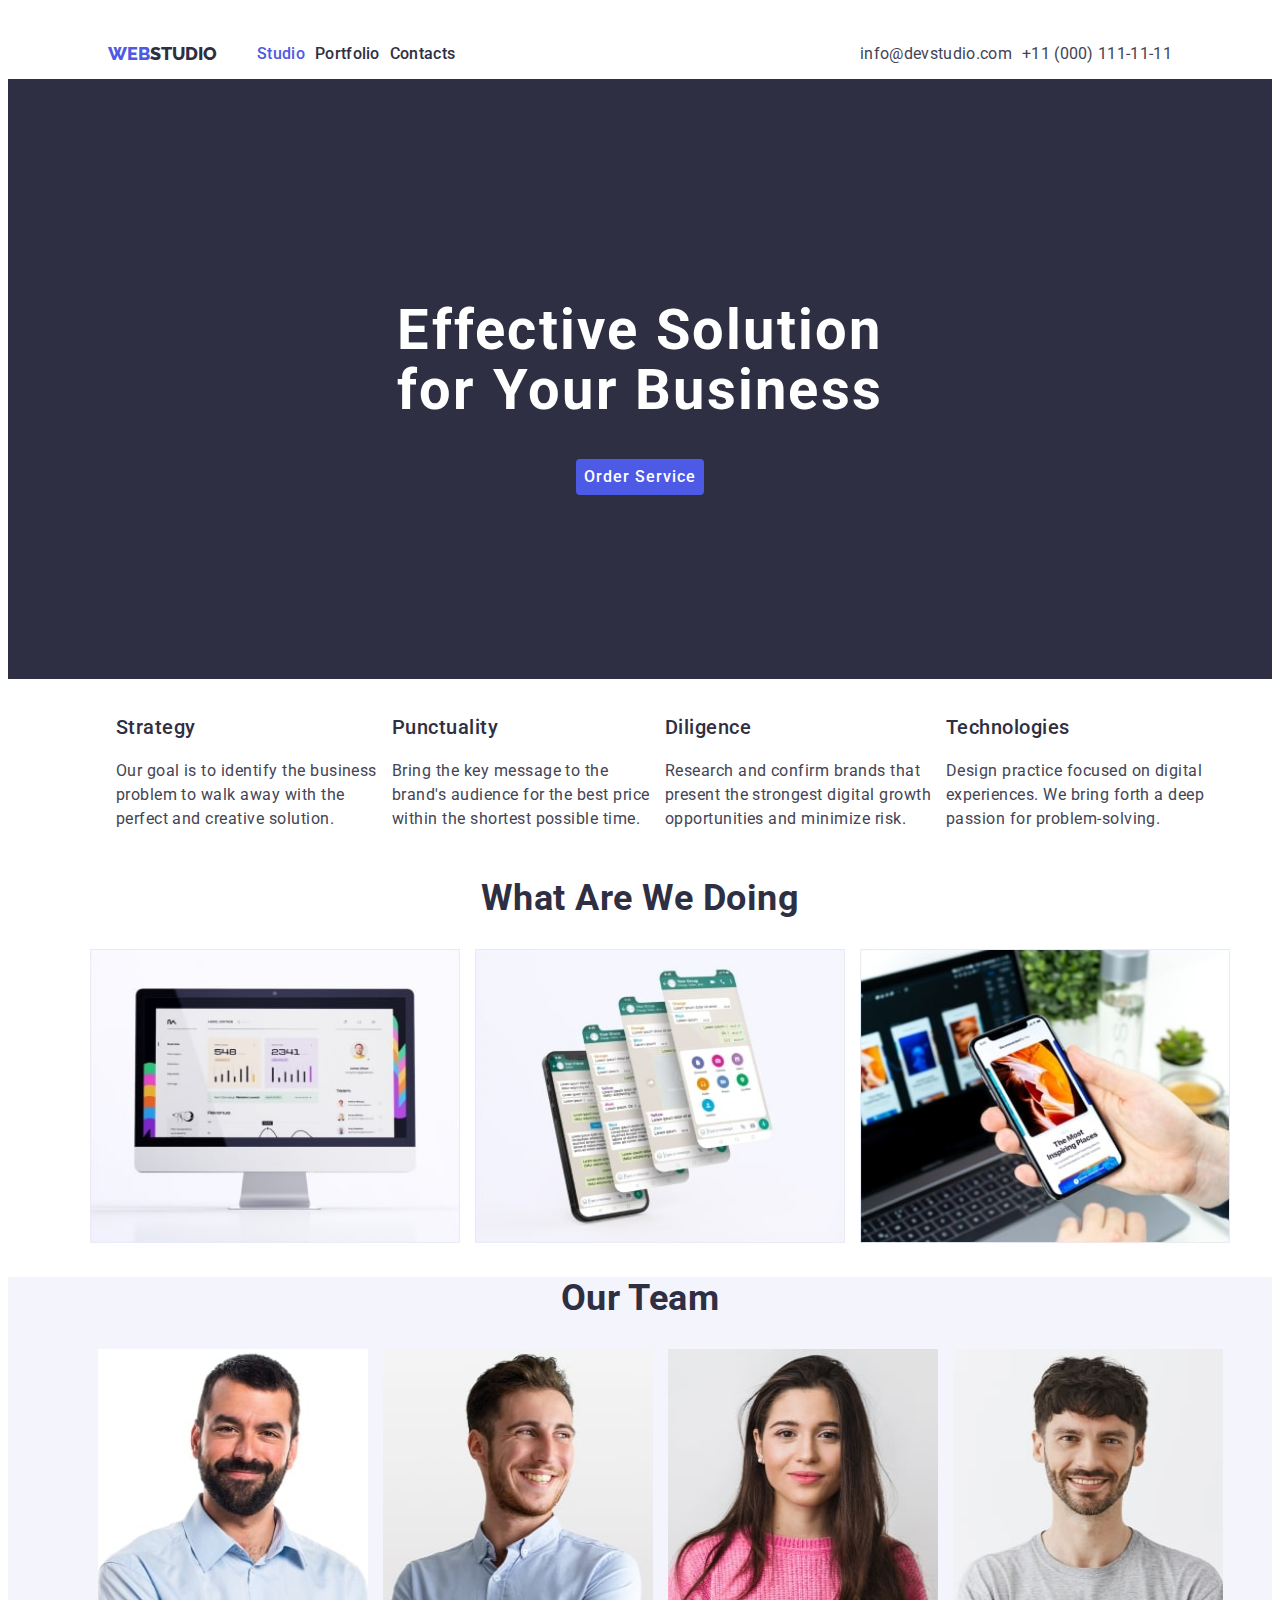
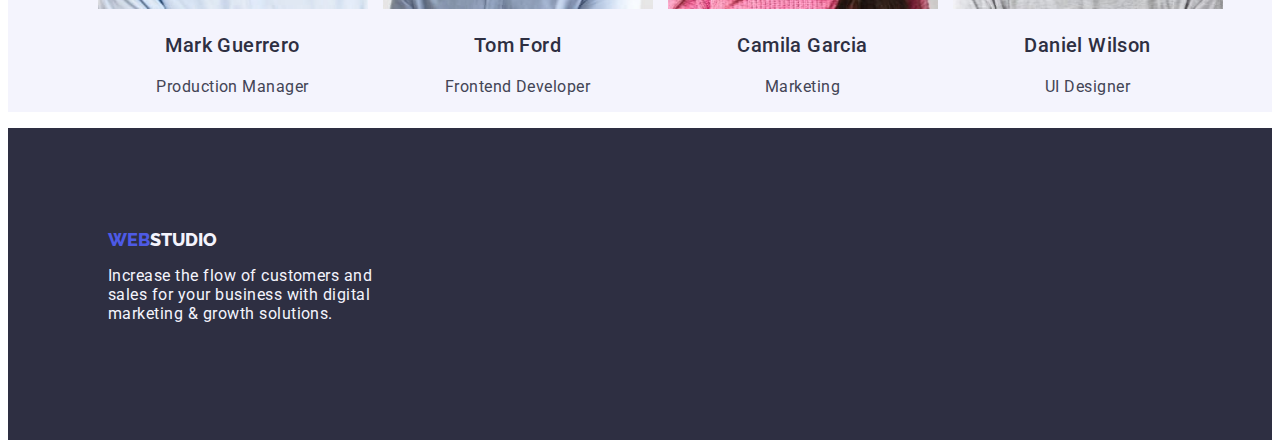
==== index.html @ 8016de3e "update page" ====
<!DOCTYPE html>
<html lang="en">
  <head>
    <meta charset="UTF-8" />
    <meta name="viewport" content="width=device-width, initial-scale=1.0" />
    <link
      href="https://fonts.googleapis.com/css2?family=Raleway:wght@800&family=Roboto:wght@400;500;700;900&display=swap "
      rel="stylesheet"
    />
    <link rel="stylesheet" href="./css/styles.css" />
    <title>Studio</title>
  </head>
  <body>
    <!-- Header -->
    <header class="page-header">
      <nav>
        <a href="./index.html" class="logo-link">
          <span class="logo">WEB</span>
          <span class="studio">STUDIO</span></a
        >

        <ul class="nav-menu list">
          <li><a href="./index.html" class="page current">Studio</a></li>
          <li><a href="./portfolio.html" class="page">Portfolio</a></li>
          <li><a href="#" class="page">Contacts</a></li>
        </ul>
      </nav>
      <ul class="contacts-menu list">
        <li>
          <a href="mailto:info@devstudio.com" class="item"
            >info@devstudio.com</a
          >
        </li>
        <li><a href="tel:110001111111" class="item">+11 (000) 111-11-11</a></li>
      </ul>
    </header>
    <!-- Main -->
    <main>
      <!-- Section 1 -->
      <section class="hero bg-hero">
        <h1 class="hero-title">Effective Solution <br />for Your Business</h1>
        <button class="button primary" type="button">Order Service</button>
      </section>

      <!-- Section 2 -->
      <section class="section">
        <div class="container">
          <ul class="benefits list">
            <li>
              <h3 class="title">Strategy</h3>
              <p class="description">
                Our goal is to identify the business <br />
                problem to walk away with the <br />
                perfect and creative solution.
              </p>
            </li>
            <li>
              <h3 class="title">Punctuality</h3>
              <p class="description">
                Bring the key message to the <br />
                brand's audience for the best price <br />
                within the shortest possible time.
              </p>
            </li>
            <li>
              <h3 class="title">Diligence</h3>
              <p class="description">
                Research and confirm brands that <br />
                present the strongest digital growth <br />
                opportunities and minimize risk.
              </p>
            </li>
            <li>
              <h3 class="title">Technologies</h3>
              <p class="description">
                Design practice focused on digital <br />
                experiences. We bring forth a deep <br />
                passion for problem-solving.
              </p>
            </li>
          </ul>
        </div>
      </section>
      <!-- Section 3 -->
      <section class="section">
        <div class="container">
          <h2 class="section-title">What Are We Doing</h2>
          <ul class="what-we-do list">
            <li>
              <img
                src="./images/pc-monitor.jpg"
                alt="Personal Computer"
                width="370"
                height="294"
              />
            </li>
            <li>
              <img
                src="./images/mobile-pages.jpg"
                alt="Mobile Pages"
                width="370"
                height="294"
              />
            </li>
            <li>
              <img
                src="./images/mobile-updates.jpg"
                alt="Mobile Update"
                width="370"
                height="294"
              />
            </li>
          </ul>
        </div>
      </section>
      <!-- Section 4  -->
      <section class="section bg-team">
        <div class="container">
          <h2 class="section-title">Our Team</h2>
          <ul class="team list">
            <li>
              <img
                src="./images/mark-guerrero.jpg"
                alt="Mark Guerrero"
                width="270"
                height="260"
              />
              <h3 class="name">Mark Guerrero</h3>
              <p class="position">Production Manager</p>
            </li>
            <li>
              <img
                src="./images/tom-ford.jpg"
                alt="Tom Ford"
                width="270"
                height="260"
              />
              <h3 class="name">Tom Ford</h3>
              <p class="position">Frontend Developer</p>
            </li>
            <li>
              <img
                src="./images/camila-garcia.jpg"
                alt="Camila Garcia"
                width="270"
                height="260"
              />
              <h3 class="name">Camila Garcia</h3>
              <p class="position">Marketing</p>
            </li>
            <li>
              <img
                src="./images/daniel-wilson.jpg"
                alt="Daniel Wilson"
                width="270"
                height="260"
              />
              <h3 class="name">Daniel Wilson</h3>
              <p class="position">UI Designer</p>
            </li>
          </ul>
        </div>
      </section>
    </main>
    <!-- Mission Footer -->
    <footer class="page-footer bg-footer">
      <div class>
        <a href="./index.html" class="logo-link">
          <span class="logo">WEB</span>
          <span class="studio-footer">STUDIO</span></a
        >
        <p class="footer-description">
          Increase the flow of customers and <br />
          sales for your business with digital <br />
          marketing & growth solutions.
        </p>
      </div>
    </footer>
  </body>
</html>
---- css/styles.css ----
:root {
  --navyblue: #2e2f42;
  --iris: #4d5ae5;
  --slate: #434455;
  --white: #fff;
  --ocean: #404bbf;
  --cloud: #f4f4fd;
}
body {
  font-family: "Roboto", sans-serif;
  font-size: 16px;
  letter-spacing: 0.03em;
  color: var(--slate);
}
.list {
  list-style: none;
}
.page-header {
  display: flex;
  align-items: center;
  padding-top: 20px;
  padding-right: 100px;
}
.page-header > ul {
  display: flex;
  gap: 10px;
  margin-left: auto;
}
.page-header > nav {
  display: flex;
  align-items: center;
  margin-left: 100px;
}

.page-header > nav > ul {
  display: flex;
  gap: 10px;
}

.logo-link {
  font-family: "Raleway", sans-serif;
  font-size: 0;
  font-weight: 800;
  line-height: 1.17;
  letter-spacing: 0.04em;
  text-decoration: none;
}
.logo-link > span {
  font-size: 18px;
}
.logo {
  color: var(--iris);
}
.studio {
  color: var(--navyblue);
}

.nav-menu .page {
  color: var(--navyblue);
  font-weight: 500;
  line-height: 1.14;
  letter-spacing: 0.02em;
  text-decoration: none;
}
.nav-menu .page:hover,
.nav-menu .page:focus,
.nav-menu .page.current,
.contacts-menu .item:hover,
.contacts-menu .item:focus {
  color: var(--iris);
}

.contacts-menu .item {
  color: var(--slate);
  text-decoration: none;
  font-weight: 400;
  line-height: 1.14;
  letter-spacing: 0.02em;
}

.bg-hero {
  background-color: var(--navyblue);
}

.hero.bg-hero {
  display: flex;
  flex-direction: column;
  justify-content: center;
  align-items: center;
  height: 600px;
}

.button {
  border-color: transparent;
  font-family: inherit;
  font-weight: 500;
  line-height: 1.5;
  border-radius: 4px;
  letter-spacing: 0.03em;
  cursor: pointer;
  font-size: 16px;
}
.button.primary {
  color: white;
  background-color: var(--iris);
  line-height: 1.87;
  letter-spacing: 0.06em;
}
.button.primary:hover,
.button.primary:focus {
  background-color: var(--ocean);
}
.button.filter {
  background-color: var(--cloud);
  color: var(--iris);
  font-weight: 500;
  line-height: 1.62;
}
.button.filter:hover,
.button.filter:focus,
.button.filter.current {
  background-color: var(--ocean);
  color: var(--cloud);
}

.hero-title {
  color: var(--white);
  text-align: center;
  font-size: 56px;
  line-height: 1.07;
  letter-spacing: 0.04em;
}

.section .container .benefits.list {
  display: flex;
  justify-content: center;
  gap: 15px;
}
.section .container .what-we-do.list {
  display: flex;
  justify-content: center;
  gap: 15px;
}
.bg-team {
  background-color: var(--cloud);
}

.bg-team .container .list {
  display: flex;
  gap: 15px;
  justify-content: center;
}

.benefits .title {
  color: var(--navyblue);
  font-size: 20px;
  font-weight: 500;
}
.benefits .description {
  color: var(--slate);
  font-size: 16px;
  font-weight: 400;
  line-height: 24px;
}

.section-title {
  color: var(--navyblue);
  font-size: 36px;
  text-align: center;
  line-height: 1.17;
}

.team .name {
  color: var(--navyblue);
  font-size: 20px;
  font-weight: 500;
  letter-spacing: 0.02em;
  text-align: center;
}

.team .position {
  color: var(--slate);
  font-size: 16px;
  font-weight: 400;
  text-align: center;
}
.page-footer.bg-footer {
  background-color: var(--navyblue);
  display: flex;
  align-items: center;
  height: 312px;
  padding-left: 100px;
}
.studio-footer {
  color: var(--cloud);
}
.footer-description {
  color: var(--cloud);
}
.project {
  text-decoration: none;
}
.project .name {
  font-size: 20px;
  font-weight: 500;
  line-height: 2;
  letter-spacing: 0.04em;
  color: var(--navyblue);
}

.project .type {
  color: var(--slate);
  font-weight: 400;
  line-height: 1.87;
}

.container .filters.list {
  display: flex;
  justify-content: center;
  align-items: center;
  gap: 20px;
  padding: 50px;
}
.container .filters.list .button {
  height: 24px;
  width: 126px;
  display: flex;
  justify-content: center;
  align-items: center;
}

.container .projects.list {
  display: flex;
  justify-content: center;
  align-items: center;
  gap: 20px;
  padding: 30px;
}

.container .section-list-service.list {
  display: flex;
  justify-content: center;
  align-items: center;
  gap: 20px;
  padding: 30px;
}

.container .section-list-product.list {
  display: flex;
  justify-content: center;
  align-items: center;
  gap: 20px;
  padding: 30px;
}
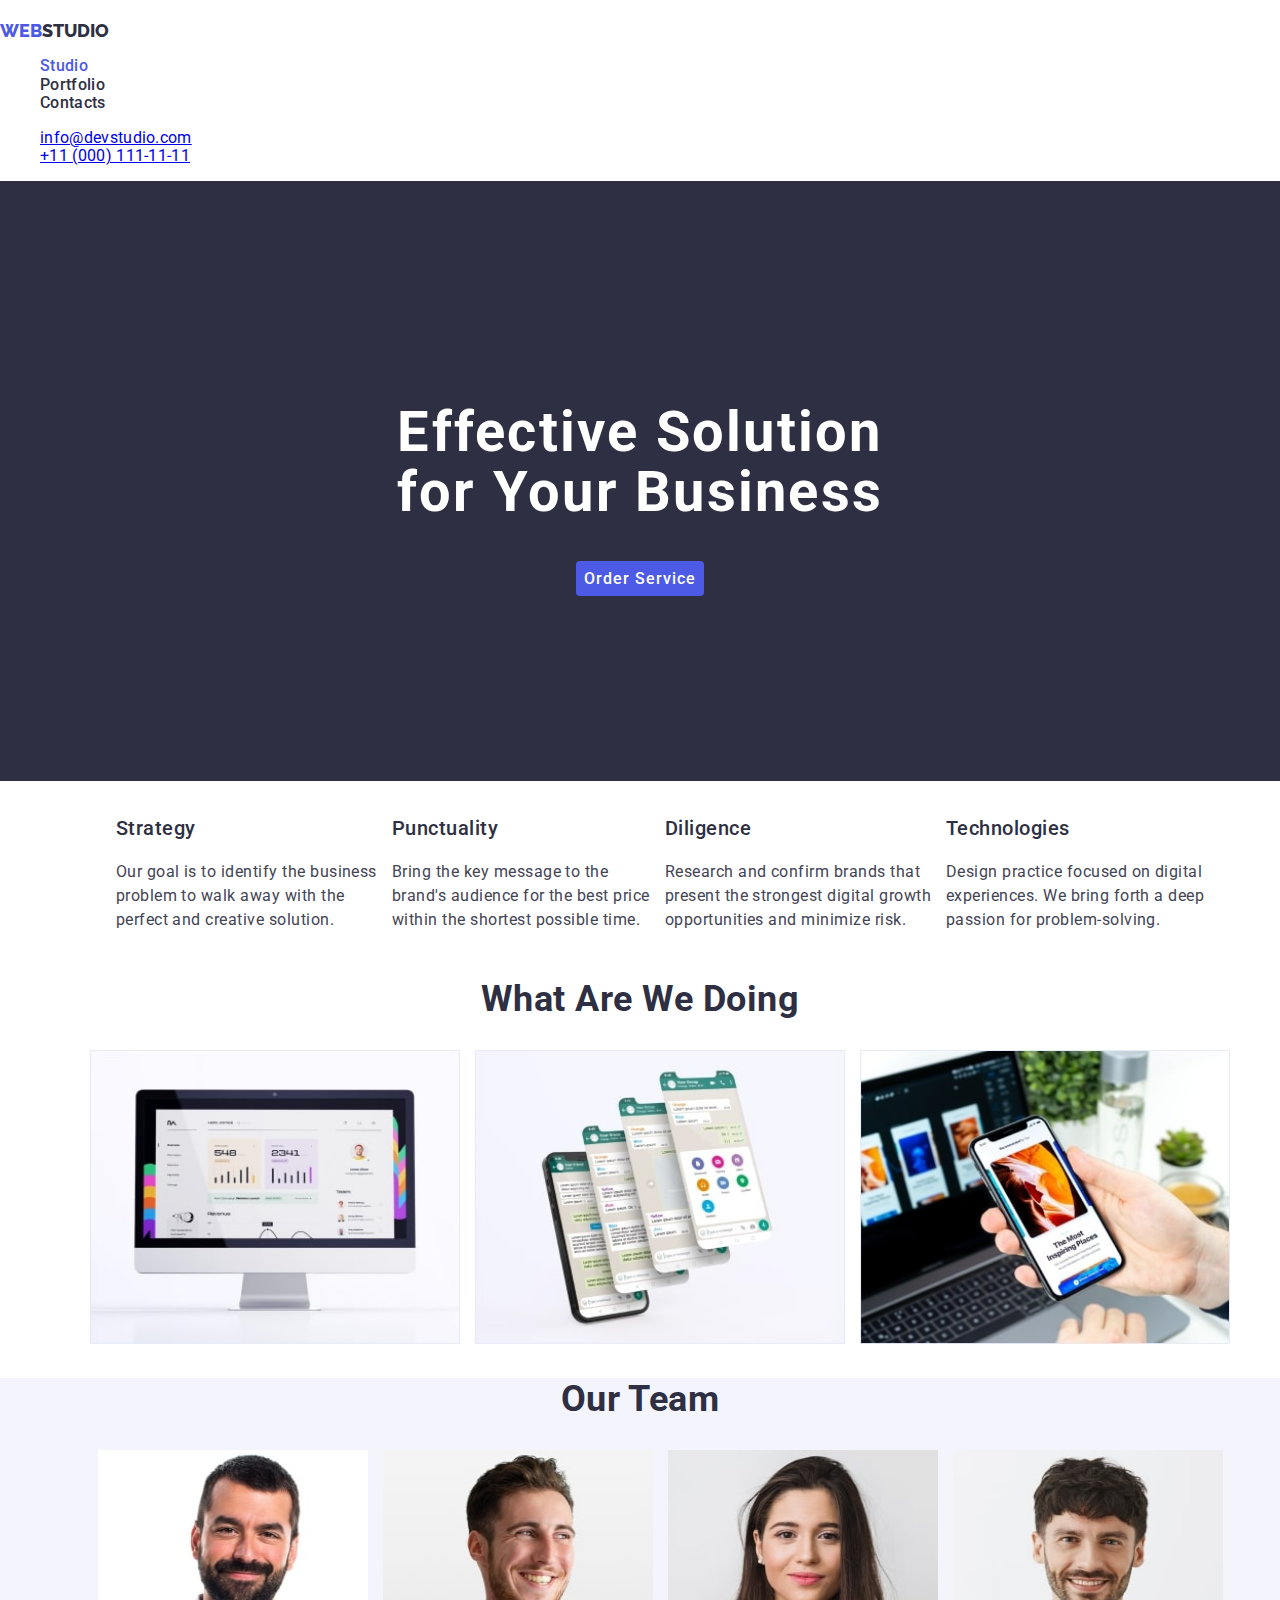
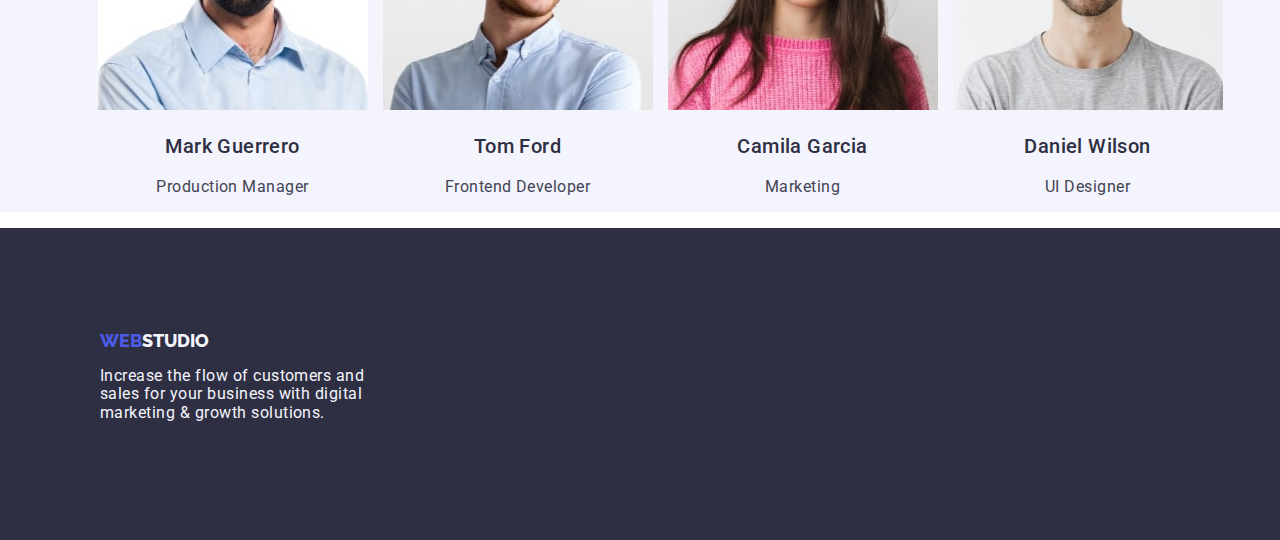
==== commit 0d261774: "update class names" ====
--- a/index.html
+++ b/index.html
@@ -3,9 +3,15 @@
   <head>
     <meta charset="UTF-8" />
     <meta name="viewport" content="width=device-width, initial-scale=1.0" />
+    <link rel="preconnent" href="https://fonts.googleapis.com" />
+    <link rel="preconnect" href="https://fonts.gstatic.com" crossorigin />
     <link
       href="https://fonts.googleapis.com/css2?family=Raleway:wght@800&family=Roboto:wght@400;500;700;900&display=swap "
       rel="stylesheet"
+    />
+    <link
+      rel="stylesheet"
+      href="https://cdnjs.cloudflare.com/ajax/libs/modern-normalize/2.0.0/modern-normalize.min.css"
     />
     <link rel="stylesheet" href="./css/styles.css" />
     <title>Studio</title>
@@ -13,40 +19,52 @@
   <body>
     <!-- Header -->
     <header class="page-header">
-      <nav>
-        <a href="./index.html" class="logo-link">
-          <span class="logo">WEB</span>
-          <span class="studio">STUDIO</span></a
-        >
+      <div class="container menu">
+        <nav class="navigation">
+          <a href="./index.html" class="logo-link">
+            <span class="logo">WEB</span>
+            <span class="studio">STUDIO</span></a
+          >
 
-        <ul class="nav-menu list">
-          <li><a href="./index.html" class="page current">Studio</a></li>
-          <li><a href="./portfolio.html" class="page">Portfolio</a></li>
-          <li><a href="#" class="page">Contacts</a></li>
+          <ul class="nav-menu list">
+            <li class="item">
+              <a href="./index.html" class="page current link">Studio</a>
+            </li>
+            <li class="item">
+              <a href="./portfolio.html" class="page link">Portfolio</a>
+            </li>
+            <li class="item"><a href="#" class="page link">Contacts</a></li>
+          </ul>
+        </nav>
+        <ul class="contacts-menu list">
+          <li class="item">
+            <a href="mailto:info@devstudio.com" class="contact link"
+              >info@devstudio.com</a
+            >
+          </li>
+          <li class="item">
+            <a href="tel:110001111111" class="contact link"
+              >+11 (000) 111-11-11</a
+            >
+          </li>
         </ul>
-      </nav>
-      <ul class="contacts-menu list">
-        <li>
-          <a href="mailto:info@devstudio.com" class="item"
-            >info@devstudio.com</a
-          >
-        </li>
-        <li><a href="tel:110001111111" class="item">+11 (000) 111-11-11</a></li>
-      </ul>
+      </div>
     </header>
     <!-- Main -->
     <main>
       <!-- Section 1 -->
+      <div class="container">
       <section class="hero bg-hero">
         <h1 class="hero-title">Effective Solution <br />for Your Business</h1>
         <button class="button primary" type="button">Order Service</button>
+      </div>
       </section>
 
       <!-- Section 2 -->
       <section class="section">
         <div class="container">
           <ul class="benefits list">
-            <li>
+            <li class="item">
               <h3 class="title">Strategy</h3>
               <p class="description">
                 Our goal is to identify the business <br />
@@ -54,7 +72,7 @@
                 perfect and creative solution.
               </p>
             </li>
-            <li>
+            <li class="item">
               <h3 class="title">Punctuality</h3>
               <p class="description">
                 Bring the key message to the <br />
@@ -62,7 +80,7 @@
                 within the shortest possible time.
               </p>
             </li>
-            <li>
+            <li class="item">
               <h3 class="title">Diligence</h3>
               <p class="description">
                 Research and confirm brands that <br />
@@ -70,7 +88,7 @@
                 opportunities and minimize risk.
               </p>
             </li>
-            <li>
+            <li class="item">
               <h3 class="title">Technologies</h3>
               <p class="description">
                 Design practice focused on digital <br />
@@ -82,16 +100,17 @@
         </div>
       </section>
       <!-- Section 3 -->
-      <section class="section">
+      <section class="section no-top-padding">
         <div class="container">
           <h2 class="section-title">What Are We Doing</h2>
           <ul class="what-we-do list">
-            <li>
+            <li class="item">
               <img
                 src="./images/pc-monitor.jpg"
                 alt="Personal Computer"
                 width="370"
                 height="294"
+                class="image"
               />
             </li>
             <li>
@@ -100,14 +119,16 @@
                 alt="Mobile Pages"
                 width="370"
                 height="294"
-              />
-            </li>
-            <li>
+                class="image"
+              />
+            </li>
+            <li class="item">
               <img
                 src="./images/mobile-updates.jpg"
                 alt="Mobile Update"
                 width="370"
                 height="294"
+                class="image"
               />
             </li>
           </ul>
@@ -118,42 +139,46 @@
         <div class="container">
           <h2 class="section-title">Our Team</h2>
           <ul class="team list">
-            <li>
+            <li class="item">
               <img
                 src="./images/mark-guerrero.jpg"
                 alt="Mark Guerrero"
                 width="270"
                 height="260"
+                class="image"
               />
               <h3 class="name">Mark Guerrero</h3>
               <p class="position">Production Manager</p>
             </li>
-            <li>
+            <li class="item">
               <img
                 src="./images/tom-ford.jpg"
                 alt="Tom Ford"
                 width="270"
                 height="260"
+                class="image"
               />
               <h3 class="name">Tom Ford</h3>
               <p class="position">Frontend Developer</p>
             </li>
-            <li>
+            <li class="item">
               <img
                 src="./images/camila-garcia.jpg"
                 alt="Camila Garcia"
                 width="270"
                 height="260"
+                class="image"
               />
               <h3 class="name">Camila Garcia</h3>
               <p class="position">Marketing</p>
             </li>
-            <li>
+            <li class="item">
               <img
                 src="./images/daniel-wilson.jpg"
                 alt="Daniel Wilson"
                 width="270"
                 height="260"
+                class="image"
               />
               <h3 class="name">Daniel Wilson</h3>
               <p class="position">UI Designer</p>
@@ -164,7 +189,7 @@
     </main>
     <!-- Mission Footer -->
     <footer class="page-footer bg-footer">
-      <div class>
+      <div class="container">
         <a href="./index.html" class="logo-link">
           <span class="logo">WEB</span>
           <span class="studio-footer">STUDIO</span></a
--- a/css/styles.css
+++ b/css/styles.css
@@ -219,7 +219,7 @@
   justify-content: center;
   align-items: center;
   gap: 20px;
-  padding: 50px;
+  padding: 30px;
 }
 .container .filters.list .button {
   height: 24px;
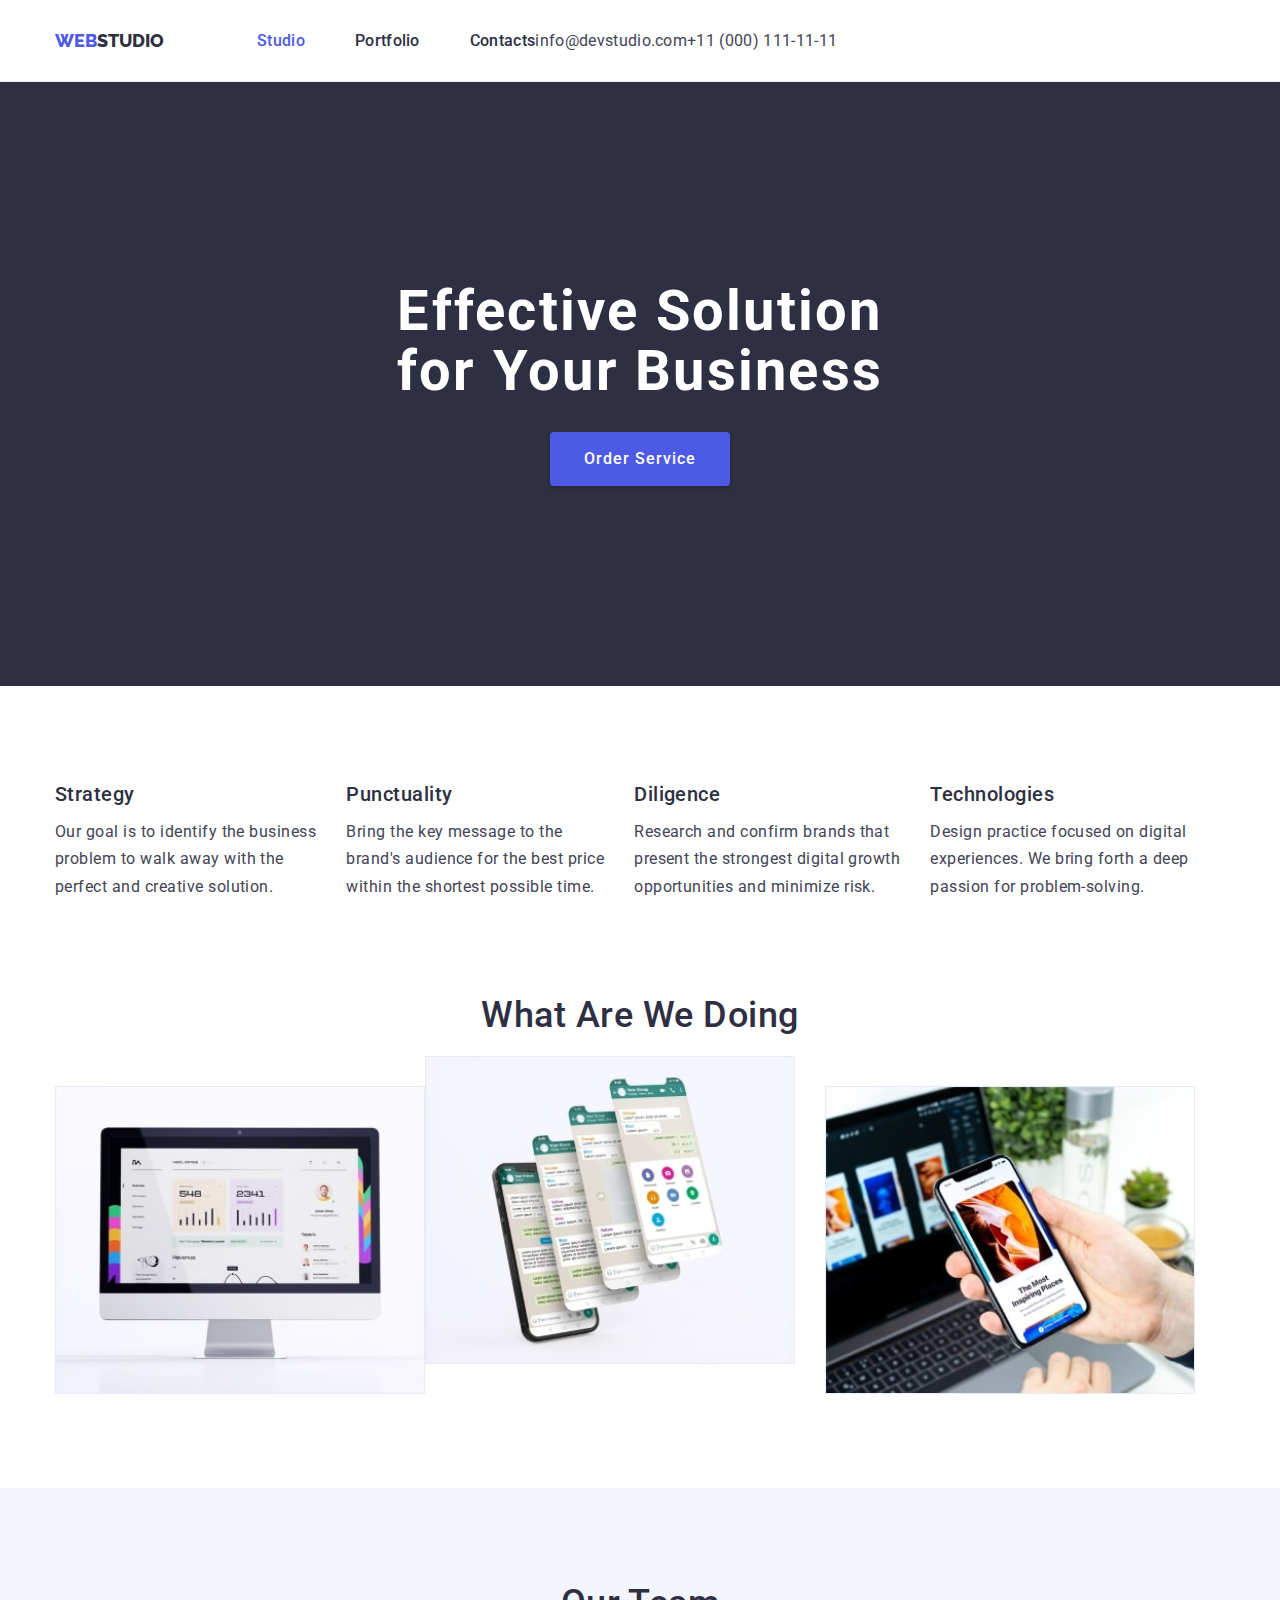
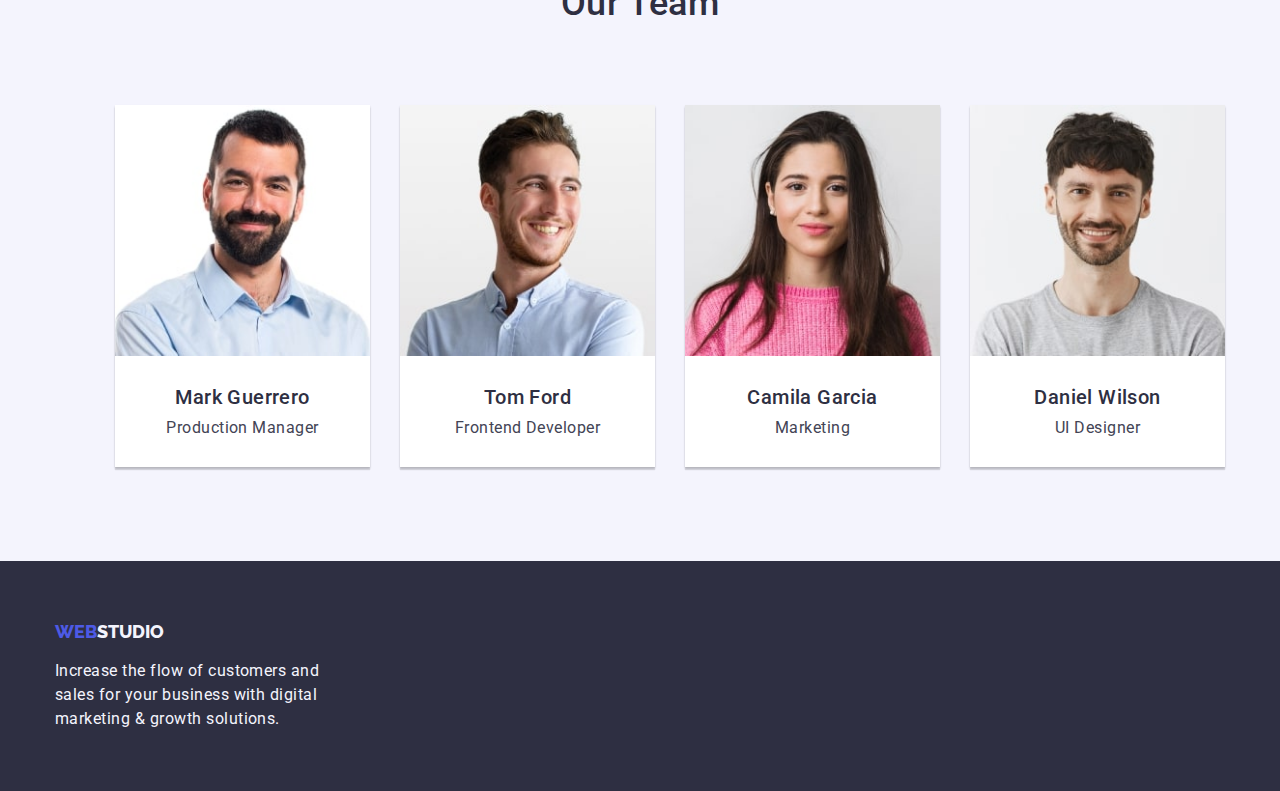
==== commit 7dcda511: "update index portfolio css files" ====
--- a/index.html
+++ b/index.html
@@ -53,11 +53,11 @@
     <!-- Main -->
     <main>
       <!-- Section 1 -->
-      <div class="container">
       <section class="hero bg-hero">
-        <h1 class="hero-title">Effective Solution <br />for Your Business</h1>
-        <button class="button primary" type="button">Order Service</button>
-      </div>
+        <div class="container">
+          <h1 class="hero-title">Effective Solution <br />for Your Business</h1>
+          <button class="button primary" type="button">Order Service</button>
+        </div>
       </section>
 
       <!-- Section 2 -->
@@ -190,7 +190,7 @@
     <!-- Mission Footer -->
     <footer class="page-footer bg-footer">
       <div class="container">
-        <a href="./index.html" class="logo-link">
+        <a href="./index.html" class="logo-link footer">
           <span class="logo">WEB</span>
           <span class="studio-footer">STUDIO</span></a
         >
--- a/css/styles.css
+++ b/css/styles.css
@@ -5,36 +5,58 @@
   --white: #fff;
   --ocean: #404bbf;
   --cloud: #f4f4fd;
+  --cornflower: #e7e9fc;
 }
 body {
   font-family: "Roboto", sans-serif;
   font-size: 16px;
   letter-spacing: 0.03em;
   color: var(--slate);
-}
+  background-color: var(--white);
+}
+
+h1,
+h2,
+h3,
+h4,
+h5,
+h6,
+p {
+  margin: 0;
+}
+html {
+  box-sizing: border-box;
+}
+
+*,
+* ::after,
+* ::before {
+  box-sizing: inherit;
+}
+
+img {
+  display: block;
+  max-width: 100%;
+  height: auto;
+}
+
+.link {
+  text-decoration: none;
+  color: inherit;
+}
+
 .list {
   list-style: none;
-}
+  padding: 0;
+  margin: 0;
+}
+
 .page-header {
-  display: flex;
-  align-items: center;
-  padding-top: 20px;
-  padding-right: 100px;
-}
-.page-header > ul {
-  display: flex;
-  gap: 10px;
-  margin-left: auto;
-}
-.page-header > nav {
-  display: flex;
-  align-items: center;
-  margin-left: 100px;
-}
-
-.page-header > nav > ul {
-  display: flex;
-  gap: 10px;
+  border-bottom: 1px solid var(--cornflower);
+}
+
+.page-footer {
+  padding: 60px 0;
 }
 
 .logo-link {
@@ -45,6 +67,10 @@
   letter-spacing: 0.04em;
   text-decoration: none;
 }
+.logo.link.footer {
+  margin-bottom: 20px;
+}
+
 .logo-link > span {
   font-size: 18px;
 }
@@ -55,22 +81,40 @@
   color: var(--navyblue);
 }
 
-.nav-menu .page {
+.nav-menu .page,
+.contacts-menu .contact {
   color: var(--navyblue);
   font-weight: 500;
   line-height: 1.14;
   letter-spacing: 0.02em;
   text-decoration: none;
-}
+  font-size: 16px;
+  display: block;
+  padding-top: 32px;
+  padding-bottom: 31px;
+}
+.nav-menu {
+  margin-left: 93px;
+}
+
 .nav-menu .page:hover,
 .nav-menu .page:focus,
 .nav-menu .page.current,
-.contacts-menu .item:hover,
-.contacts-menu .item:focus {
+.contacts-menu .contact:hover,
+.contacts-menu .contact:focus {
   color: var(--iris);
 }
 
-.contacts-menu .item {
+.nav-menu .item:not(:last-child),
+.contact-menu .item:not(:last-child) {
+  margin-right: 50px;
+}
+
+.contact-menu {
+  margin-left: auto;
+}
+
+.contacts-menu .contact {
   color: var(--slate);
   text-decoration: none;
   font-weight: 400;
@@ -80,14 +124,6 @@
 
 .bg-hero {
   background-color: var(--navyblue);
-}
-
-.hero.bg-hero {
-  display: flex;
-  flex-direction: column;
-  justify-content: center;
-  align-items: center;
-  height: 600px;
 }
 
 .button {
@@ -105,62 +141,127 @@
   background-color: var(--iris);
   line-height: 1.87;
   letter-spacing: 0.06em;
+  padding: 10px 32px;
+  box-shadow: 0px 4px 4px rgba(0, 0, 0, 0.15);
 }
 .button.primary:hover,
 .button.primary:focus {
   background-color: var(--ocean);
+  box-shadow: 0px 3px 1px rgba(0, 0, 0, 0.1), 0px 1px 2px rgba(0, 0, 0, 0.08),
+    0px 2px 2px rgba(0, 0, 0, 0.12);
 }
 .button.filter {
   background-color: var(--cloud);
   color: var(--iris);
   font-weight: 500;
   line-height: 1.62;
+  padding: 6px 22px;
 }
 .button.filter:hover,
 .button.filter:focus,
 .button.filter.current {
   background-color: var(--ocean);
   color: var(--cloud);
-}
-
+  box-shadow: 0px 3px 1px rgba(0, 0, 0, 0.1), 0px 1px 2px rgba(0, 0, 0, 0.08),
+    0px 2px 2px rgba(0, 0, 0, 0.12);
+}
+
+.hero {
+  padding: 200px 0;
+  text-align: center;
+}
 .hero-title {
   color: var(--white);
   text-align: center;
   font-size: 56px;
   line-height: 1.07;
   letter-spacing: 0.04em;
-}
-
-.section .container .benefits.list {
-  display: flex;
-  justify-content: center;
-  gap: 15px;
-}
-.section .container .what-we-do.list {
-  display: flex;
-  justify-content: center;
-  gap: 15px;
-}
+  margin-bottom: 30px;
+}
+
+.section {
+  padding: 94px 0px;
+}
+
+.section.no-top-padding {
+  padding-top: 0;
+}
+
+.container {
+  width: 1200px;
+  padding: 0 15px;
+  margin: 0 auto;
+}
+.menu,
+.navigation,
+.nav-menu,
+.contacts-menu {
+  display: flex;
+  align-items: center;
+}
+
+.benefits {
+  display: flex;
+  flex-wrap: wrap;
+  margin-left: -30px;
+  margin-top: -30px;
+}
+
+.benefits .item {
+  flex-basis: calc(100% 4 - 30px);
+  margin-left: 30px;
+  margin-top: 30px;
+}
+
+.what-we-do {
+  margin-left: -30px;
+  margin-top: -30px;
+  display: flex;
+  flex-wrap: wrap;
+}
+.what-we-do .item {
+  flex-basis: calc(100% / 3- 30px);
+  margin-left: 30px;
+  margin-top: 30px;
+}
+
 .bg-team {
   background-color: var(--cloud);
 }
 
-.bg-team .container .list {
-  display: flex;
-  gap: 15px;
-  justify-content: center;
+.team {
+  display: flex;
+  flex-wrap: wrap;
+  margin-left: 30px;
+  margin-top: 30px;
+}
+
+.team .item {
+  flex-basis: calc(100% / 4 - 30px);
+  margin-left: 30px;
+  margin-top: 30px;
+  padding-bottom: 30px;
+  background-color: white;
+  box-shadow: 0px 3px 1px rgba(0, 0, 0, 0.1), 0px 1px 2px rgba(0, 0, 0, 0.08),
+    0px 2px 2px rgba(0, 0, 0, 0.12);
+}
+.team .name,
+.team .position {
+  text-align: center;
 }
 
 .benefits .title {
   color: var(--navyblue);
   font-size: 20px;
   font-weight: 500;
+  margin-bottom: 10px;
+  line-height: 1.4;
 }
 .benefits .description {
   color: var(--slate);
   font-size: 16px;
   font-weight: 400;
-  line-height: 24px;
+  line-height: 1.71;
 }
 
 .section-title {
@@ -168,6 +269,8 @@
   font-size: 36px;
   text-align: center;
   line-height: 1.17;
+  margin-bottom: 50px;
+  font-weight: 500;
 }
 
 .team .name {
@@ -176,6 +279,8 @@
   font-weight: 500;
   letter-spacing: 0.02em;
   text-align: center;
+  padding-top: 30px;
+  padding-bottom: 10px;
 }
 
 .team .position {
@@ -184,71 +289,57 @@
   font-weight: 400;
   text-align: center;
 }
+
+.substrate {
+  background-color: var(--white);
+  padding: 20px 24px;
+  border: 1px solid #eeeeee;
+  border-top: 0;
+}
+
 .page-footer.bg-footer {
   background-color: var(--navyblue);
-  display: flex;
-  align-items: center;
-  height: 312px;
-  padding-left: 100px;
-}
+}
+
 .studio-footer {
   color: var(--cloud);
 }
 .footer-description {
   color: var(--cloud);
-}
-.project {
-  text-decoration: none;
-}
+  font-size: 16px;
+  font-weight: 400;
+  line-height: 1.5;
+  padding-top: 17px;
+}
+
+.projects {
+  display: flex;
+  flex-wrap: wrap;
+  margin-left: -30px;
+  margin-top: -30px;
+}
+
 .project .name {
   font-size: 20px;
   font-weight: 500;
   line-height: 2;
   letter-spacing: 0.04em;
   color: var(--navyblue);
+  margin-bottom: 4px;
 }
 
 .project .type {
   color: var(--slate);
+  font-size: 16px;
   font-weight: 400;
   line-height: 1.87;
 }
 
-.container .filters.list {
+.filters {
   display: flex;
   justify-content: center;
-  align-items: center;
-  gap: 20px;
-  padding: 30px;
-}
-.container .filters.list .button {
-  height: 24px;
-  width: 126px;
-  display: flex;
-  justify-content: center;
-  align-items: center;
-}
-
-.container .projects.list {
-  display: flex;
-  justify-content: center;
-  align-items: center;
-  gap: 20px;
-  padding: 30px;
-}
-
-.container .section-list-service.list {
-  display: flex;
-  justify-content: center;
-  align-items: center;
-  gap: 20px;
-  padding: 30px;
-}
-
-.container .section-list-product.list {
-  display: flex;
-  justify-content: center;
-  align-items: center;
-  gap: 20px;
-  padding: 30px;
-}
+  margin-bottom: 50px;
+}
+.filters .space + .space {
+  margin-left: 8px;
+}
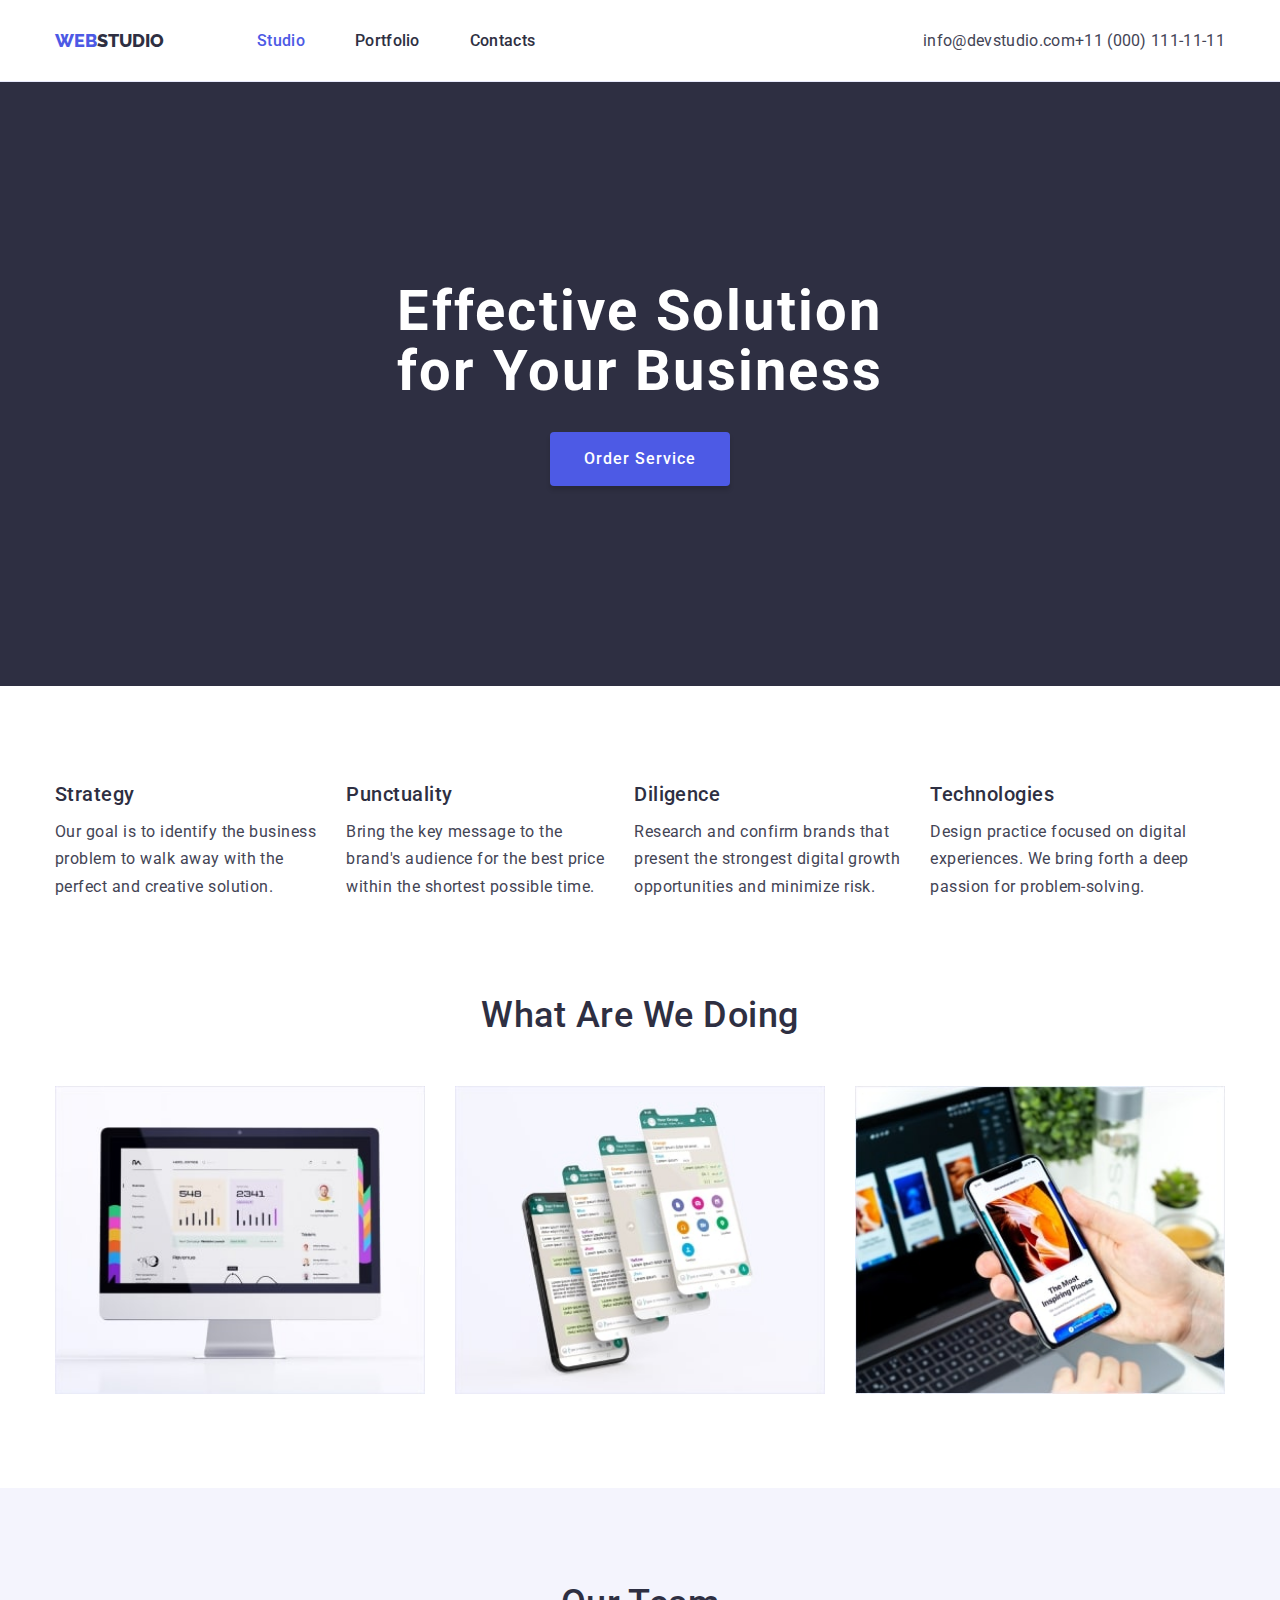
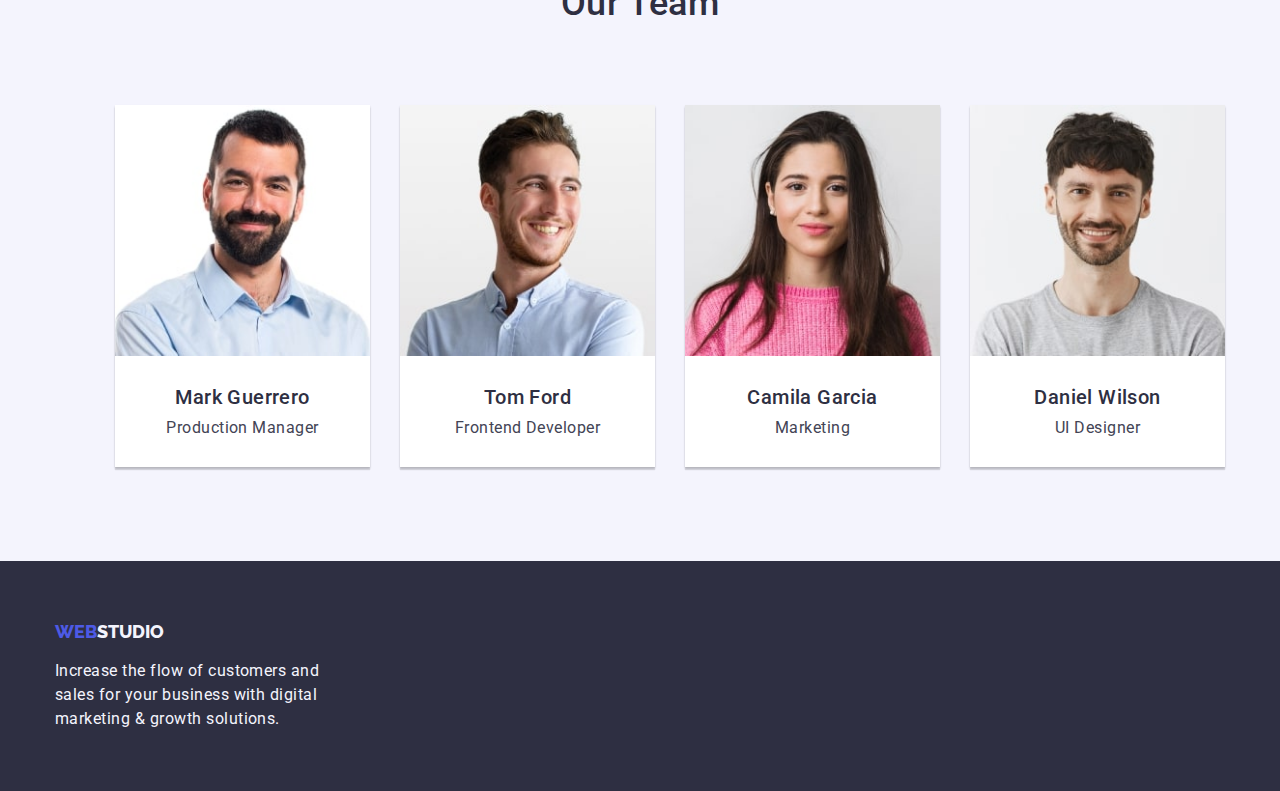
==== commit 767abd16: "update css file and class names" ====
--- a/index.html
+++ b/index.html
@@ -113,7 +113,7 @@
                 class="image"
               />
             </li>
-            <li>
+            <li class="item">
               <img
                 src="./images/mobile-pages.jpg"
                 alt="Mobile Pages"
--- a/css/styles.css
+++ b/css/styles.css
@@ -29,8 +29,8 @@
 }
 
 *,
-* ::after,
-* ::before {
+*::after,
+*::before {
   box-sizing: inherit;
 }
 
@@ -110,7 +110,7 @@
   margin-right: 50px;
 }
 
-.contact-menu {
+.contacts-menu {
   margin-left: auto;
 }
 
@@ -220,7 +220,7 @@
   flex-wrap: wrap;
 }
 .what-we-do .item {
-  flex-basis: calc(100% / 3- 30px);
+  flex-basis: calc(100% / 3 - 30px);
   margin-left: 30px;
   margin-top: 30px;
 }
@@ -319,6 +319,12 @@
   margin-top: -30px;
 }
 
+.project-card {
+  flex-basis: calc(100% / 3 - 30px);
+  margin-left: 30px;
+  margin-top: 30px;
+}
+
 .project .name {
   font-size: 20px;
   font-weight: 500;
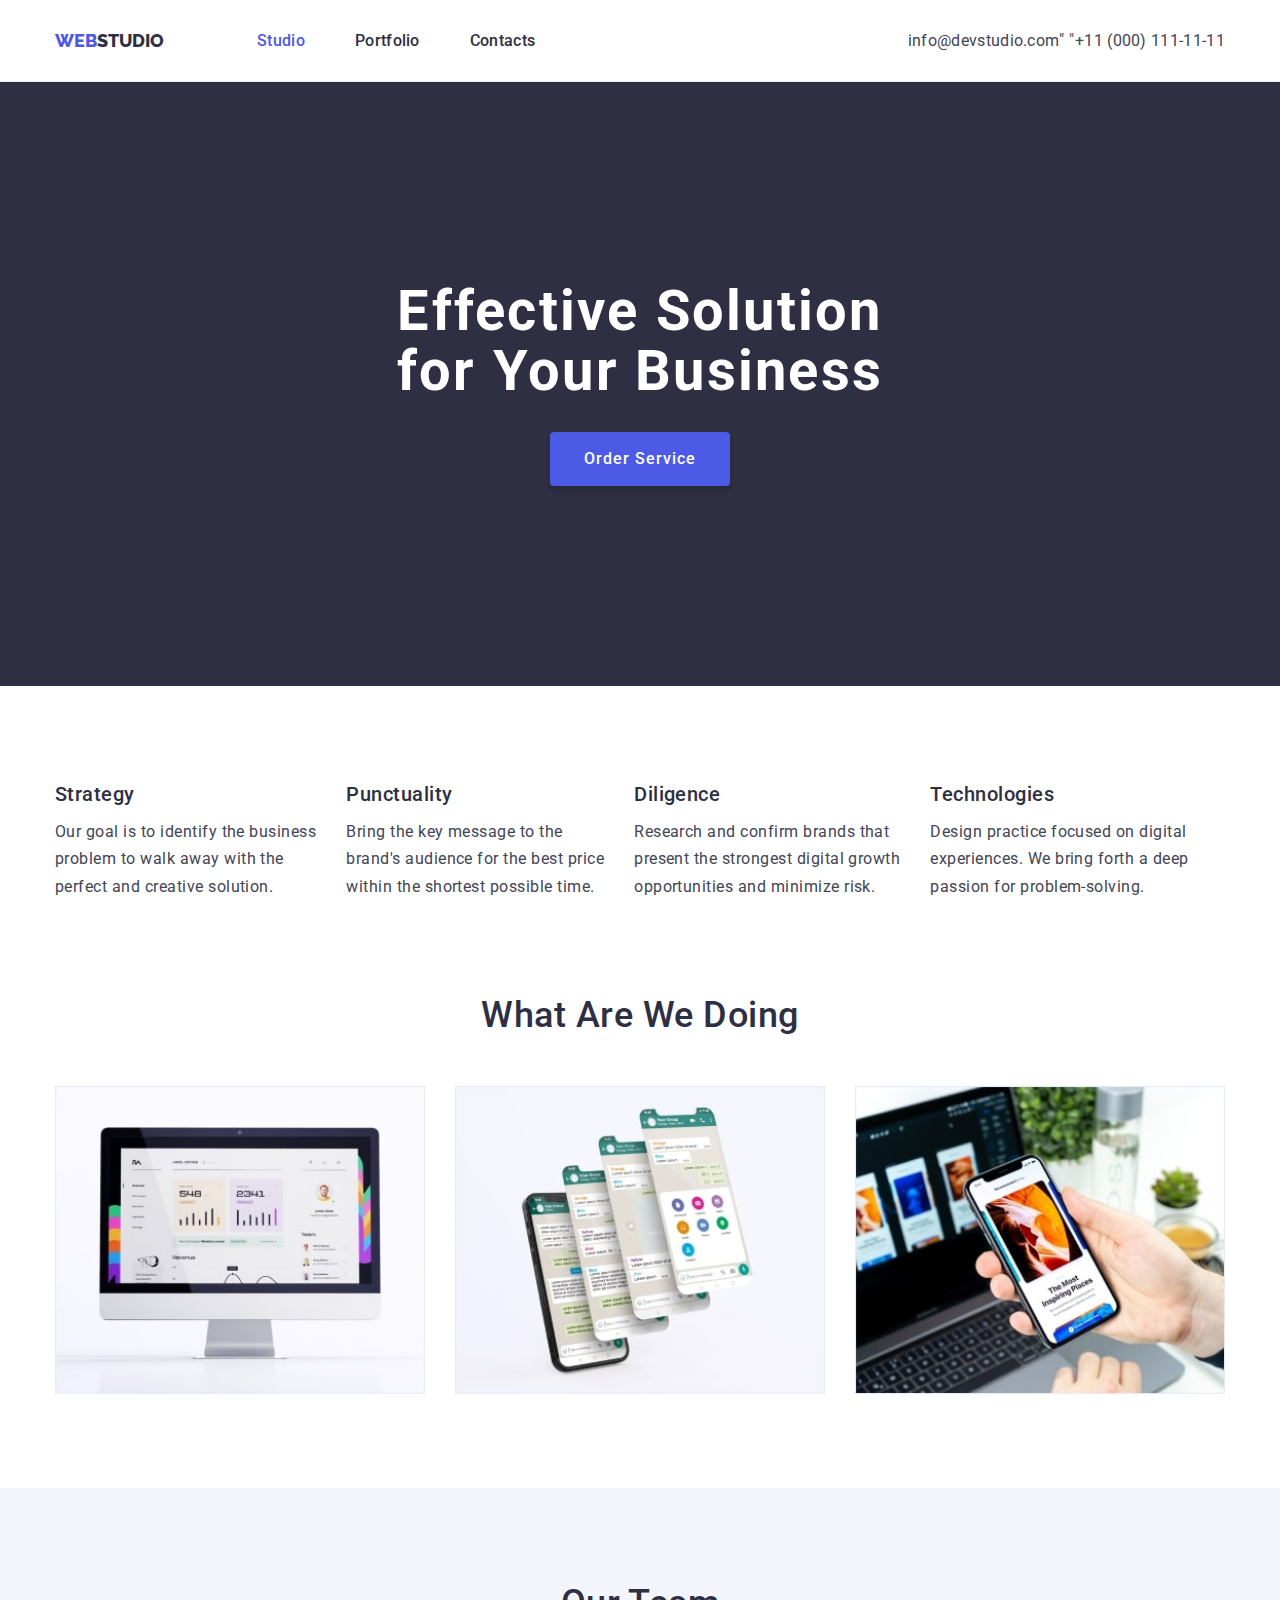
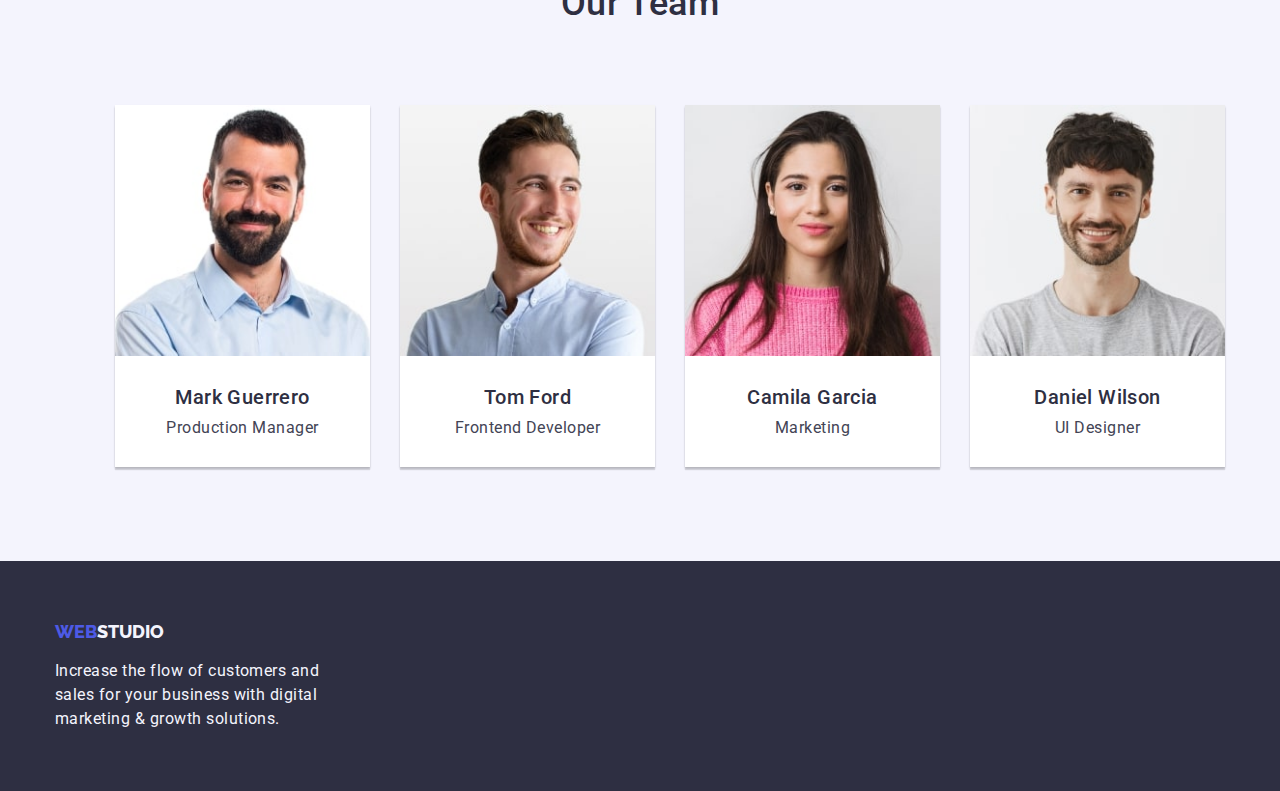
==== commit 1f7bc99b: "Update index.html" ====
--- a/index.html
+++ b/index.html
@@ -43,6 +43,9 @@
             >
           </li>
           <li class="item">
+            <p>"  "</p>
+          </li>  
+          <li class="item">
             <a href="tel:110001111111" class="contact link"
               >+11 (000) 111-11-11</a
             >
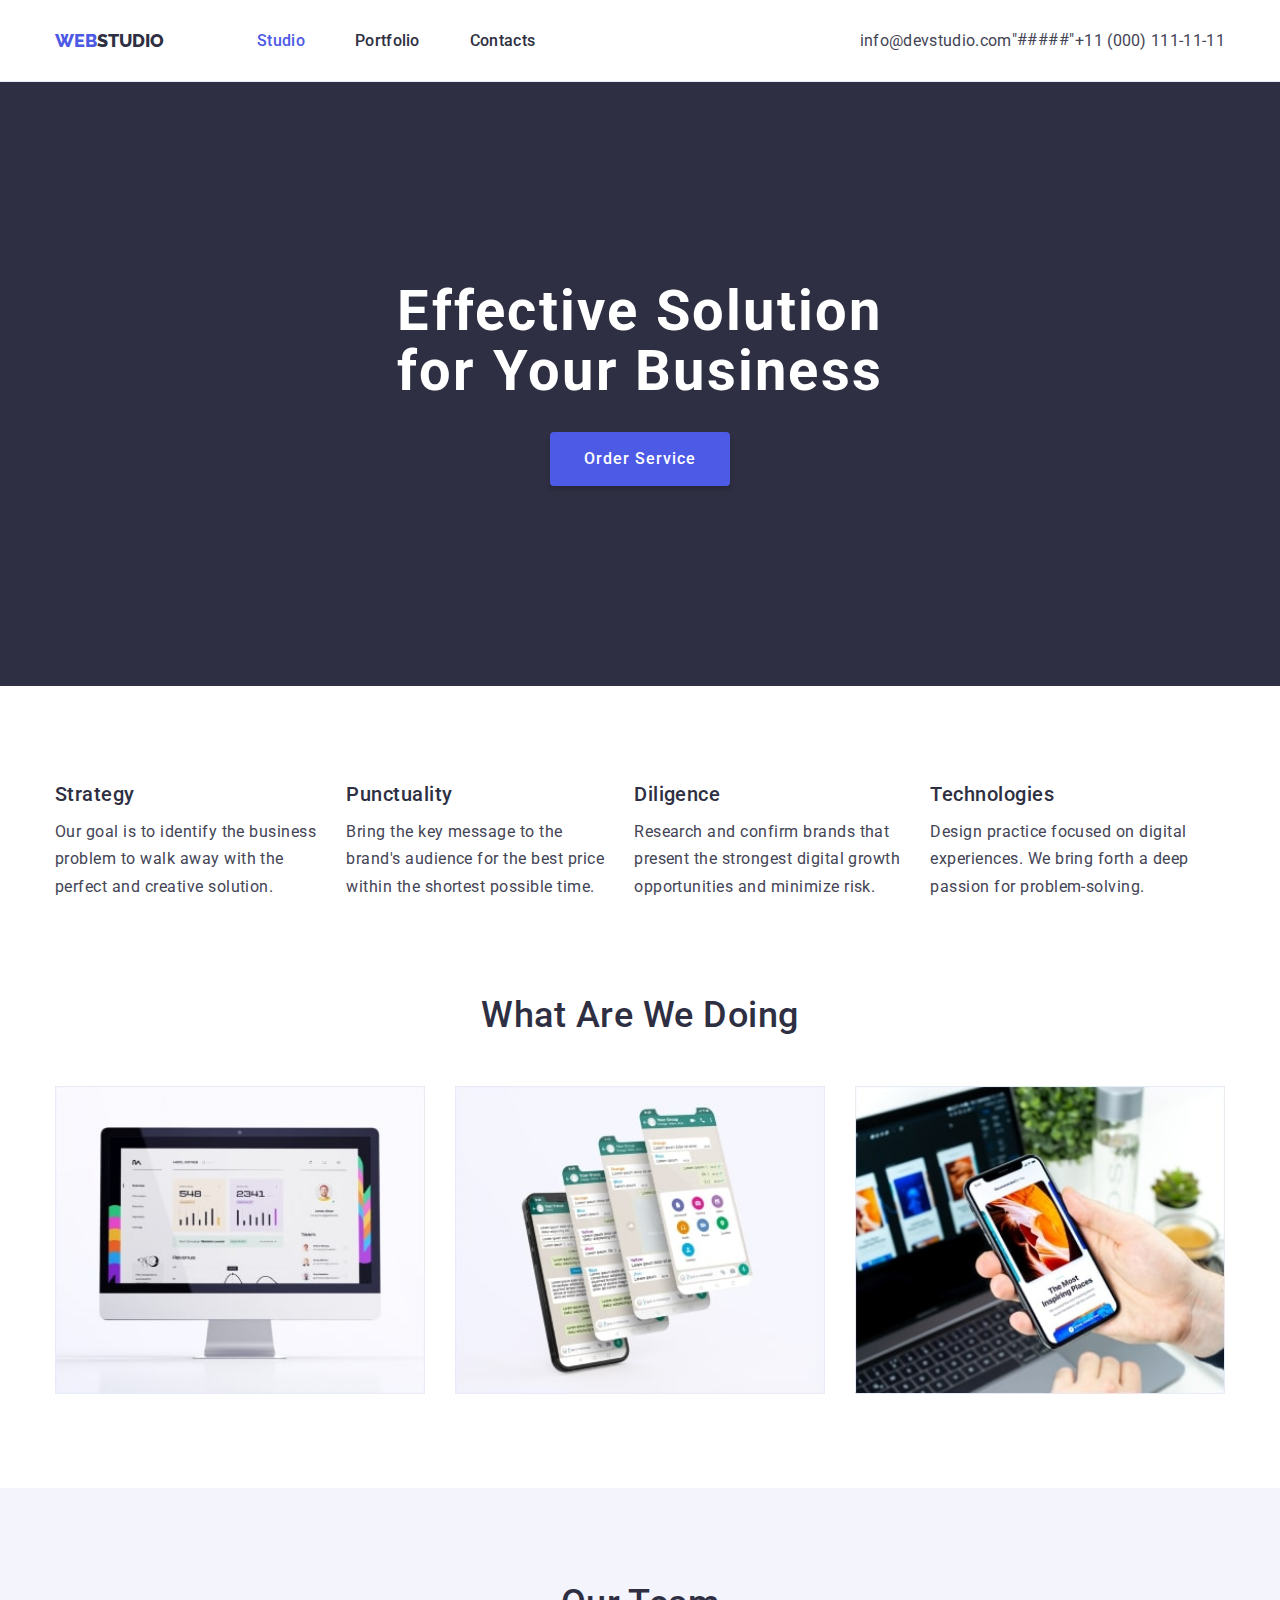
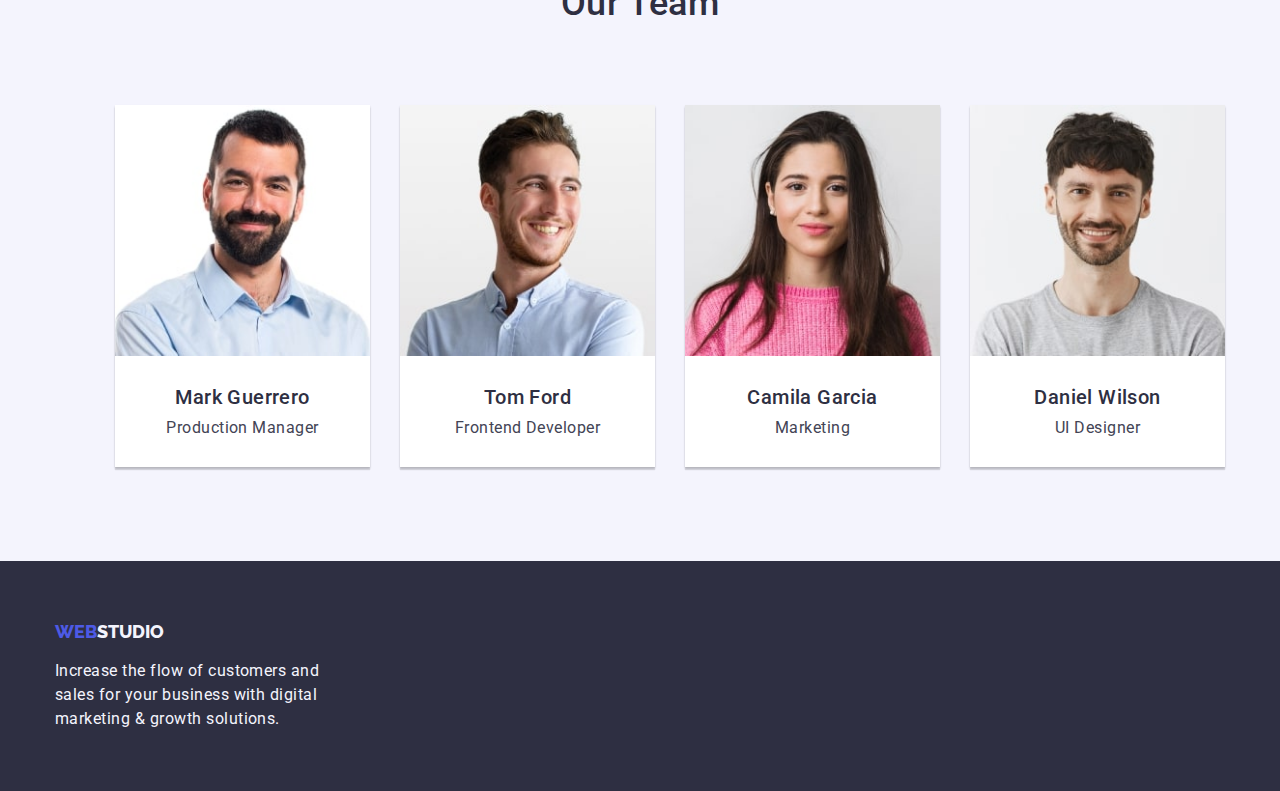
==== commit b24049c7: "Update index.html" ====
--- a/index.html
+++ b/index.html
@@ -43,7 +43,7 @@
             >
           </li>
           <li class="item">
-            <p>"  "</p>
+            <p>"#####"</p>
           </li>  
           <li class="item">
             <a href="tel:110001111111" class="contact link"
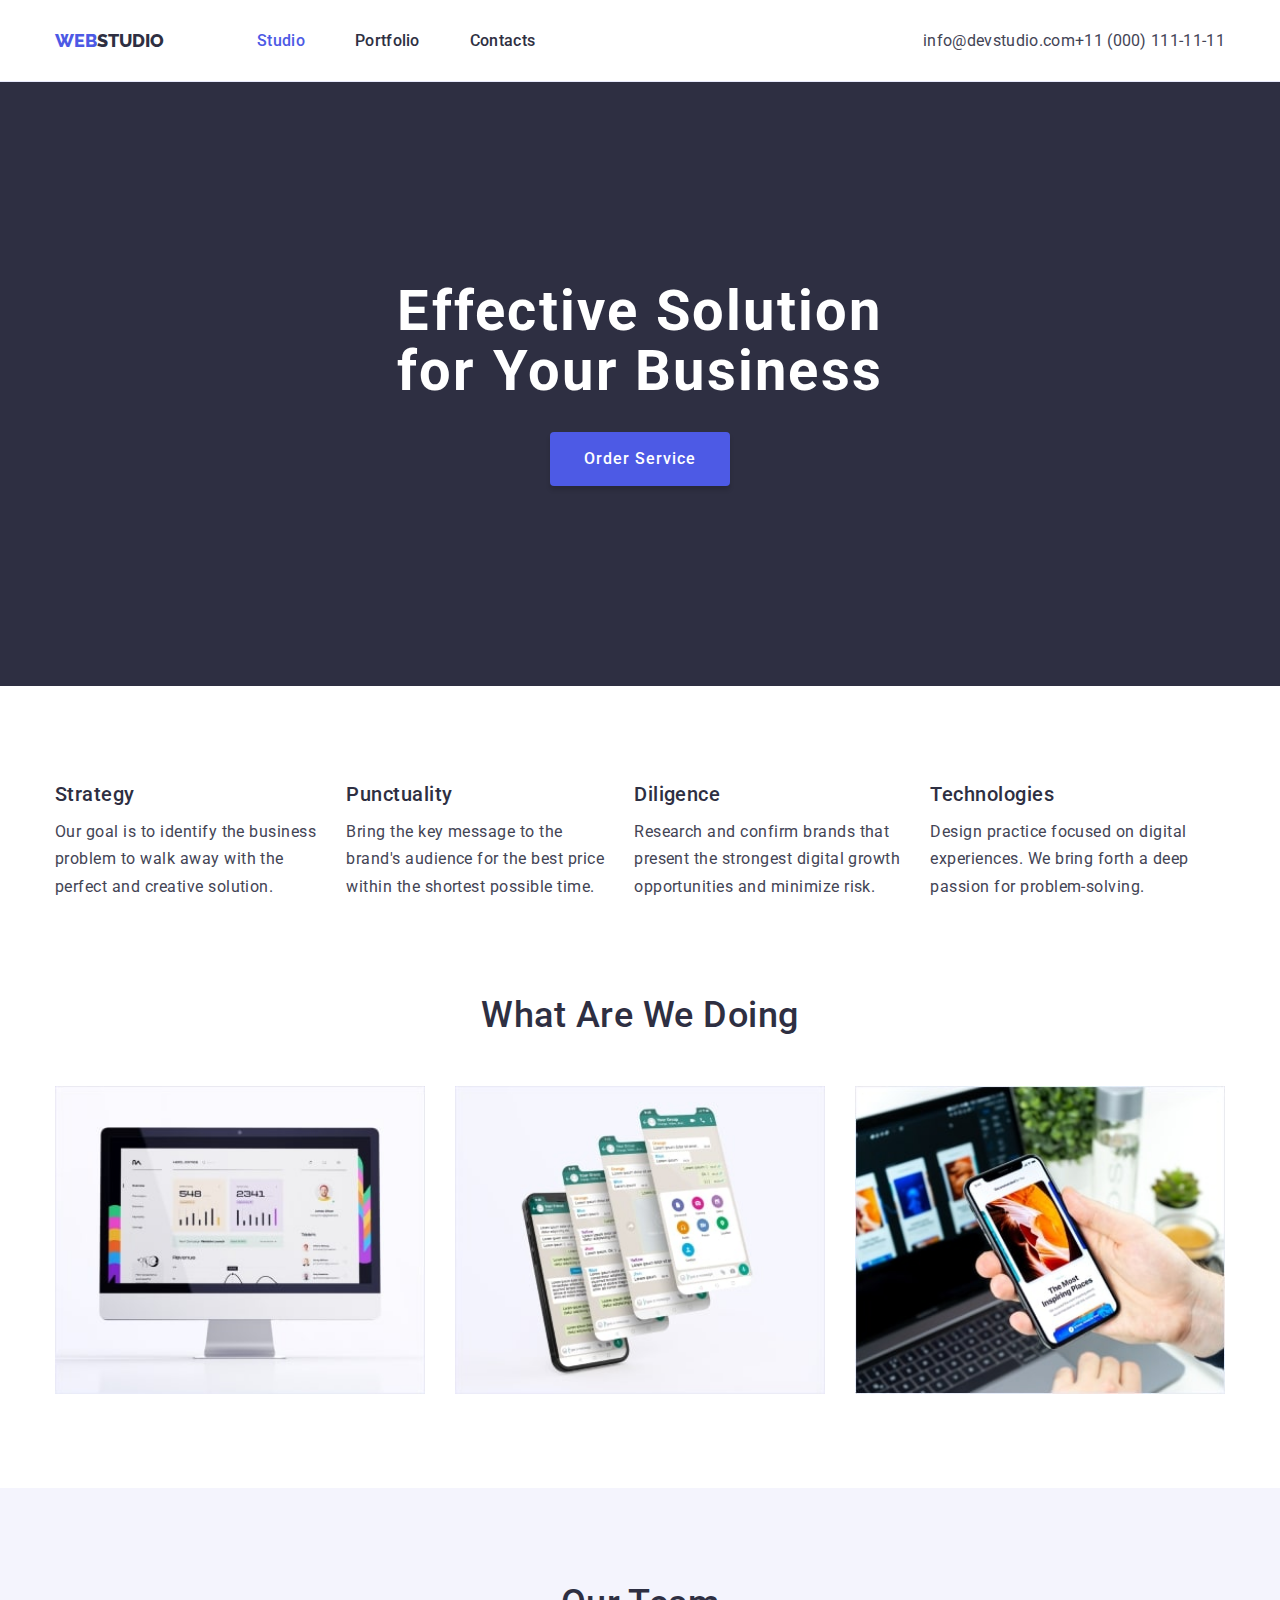
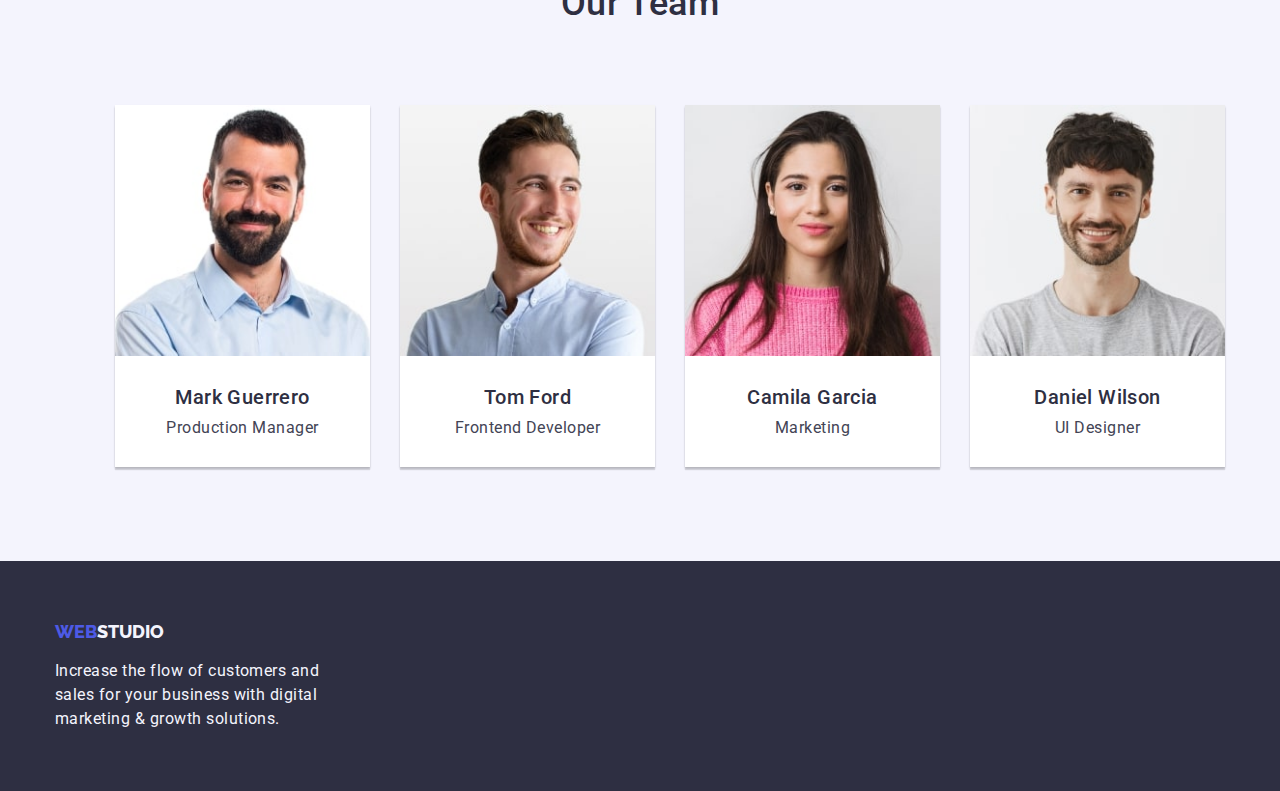
==== commit b6b9d7c6: "Update index.html" ====
--- a/index.html
+++ b/index.html
@@ -43,9 +43,6 @@
             >
           </li>
           <li class="item">
-            <p>"#####"</p>
-          </li>  
-          <li class="item">
             <a href="tel:110001111111" class="contact link"
               >+11 (000) 111-11-11</a
             >
